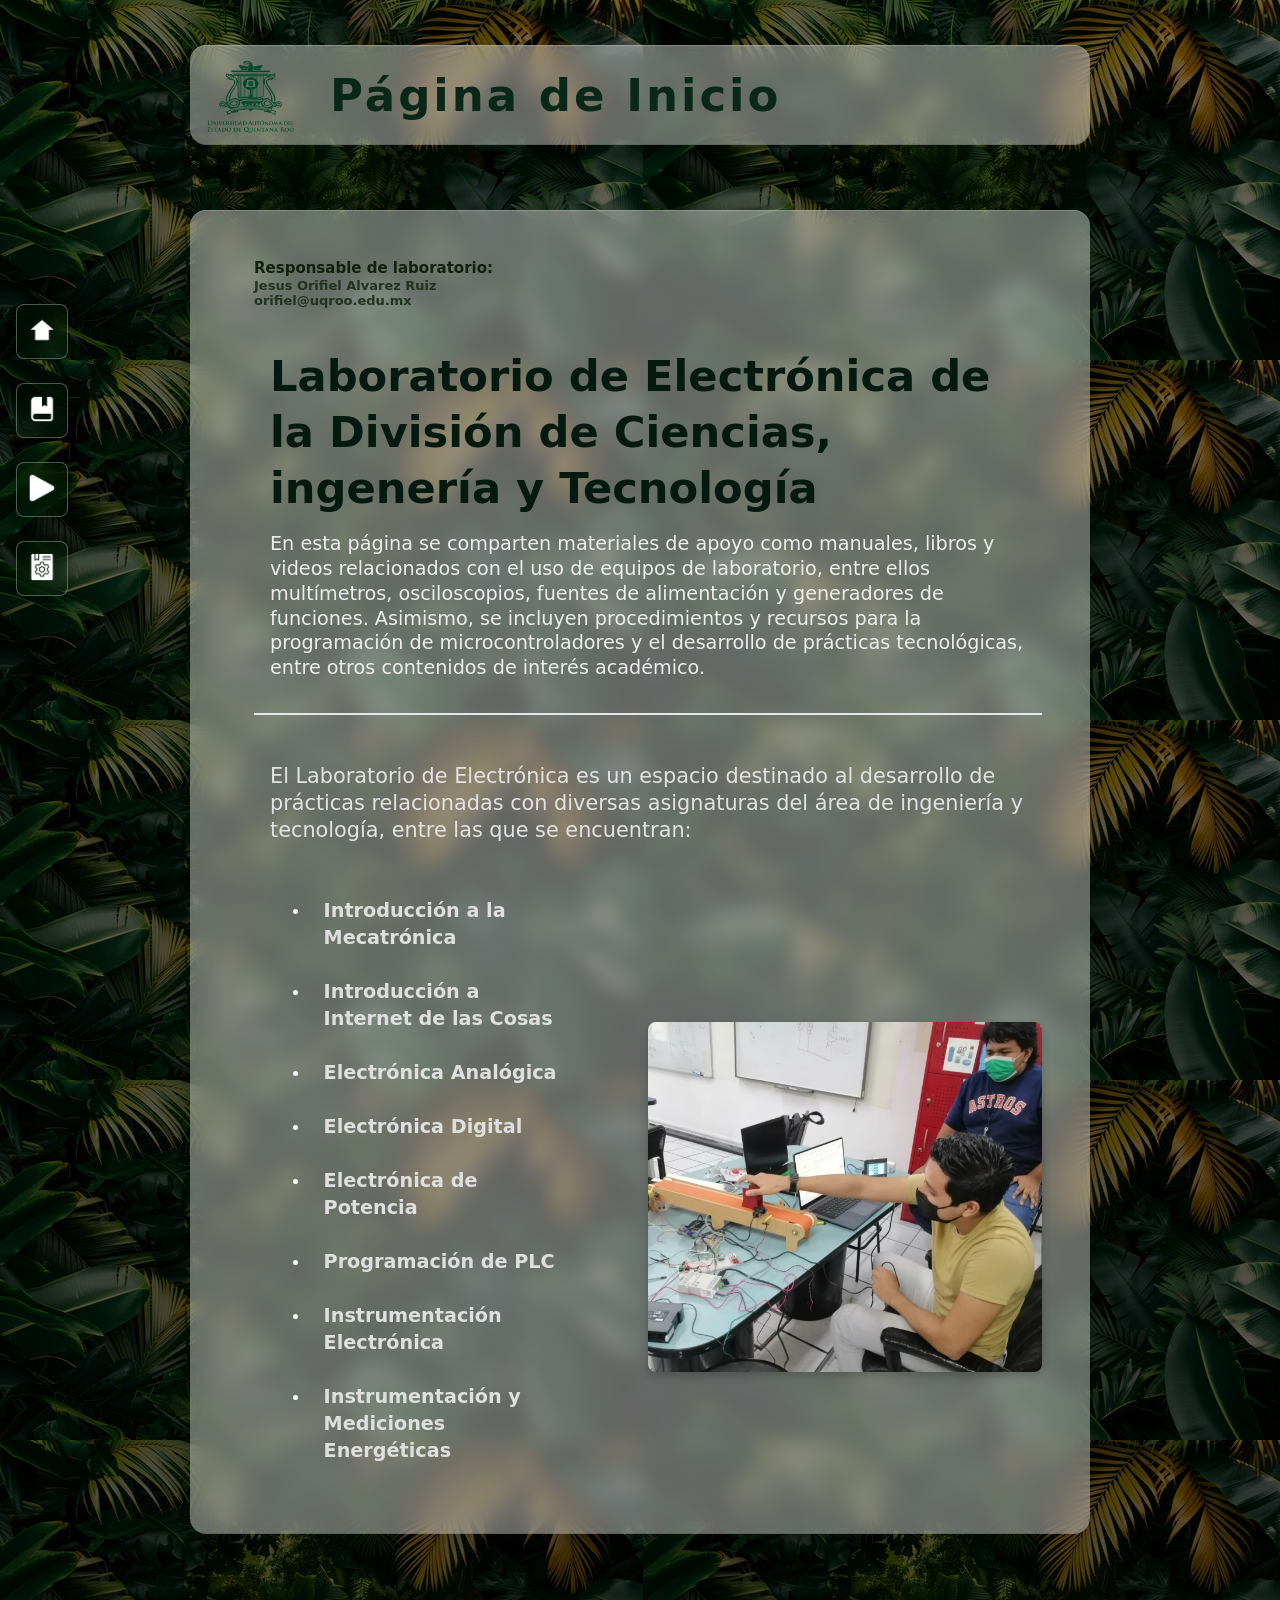
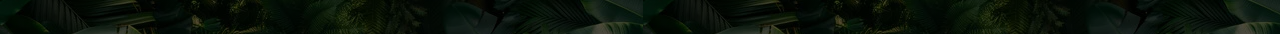
==== index.html @ 5f1400f0 "Initial commit" ====
<!DOCTYPE html>
<html lang="en">
<head>
    <meta charset="UTF-8">
    <meta name="viewport" content="width=device-width, initial-scale=1.0">
    <title>Document</title>
    <link rel="stylesheet" href="CSS/index.css">
    <link rel="stylesheet" href="CSS/share.css">
    <script src="JS/index.js"></script>
    <script src="JS/share.js"></script>

</head>


<header>
    <div class="inicio-header">
        <img src="assets/uqrooGreen.png" alt="">
        <h1>Página de Inicio</h1>

    </div>
</header>

<body>
    <div id="sidebar-placeholder"></div>

   
    <div class="container">
        <div style="line-height: 20px; font-size: 15px; font-weight: 900; color: rgb(17, 34, 14);"><p>Responsable de laboratorio:</p></div>
        <p style="font-size: 13px; font-weight: 700; color: rgb(34, 51, 32);">Jesus Orifiel Alvarez Ruiz</p>
        <p style="font-size: 13px; font-weight: 700; color: rgb(34, 51, 32);">orifiel@uqroo.edu.mx</p>
        
    <div class="header">
        <h1>Laboratorio de Electrónica de la División de Ciencias, ingenería y Tecnología</h1>
        <h3>En esta página se comparten materiales de apoyo como manuales, libros y videos relacionados con el uso de equipos de laboratorio, entre ellos multímetros, osciloscopios, fuentes de alimentación y generadores de funciones.
Asimismo, se incluyen procedimientos y recursos para la programación de microcontroladores y el desarrollo de prácticas tecnológicas, entre otros contenidos de interés académico.</h3>
    </div>
    <div class="centered-text">
        <p>
El Laboratorio de Electrónica es un espacio destinado al desarrollo de prácticas relacionadas con diversas asignaturas del área de ingeniería y tecnología, entre las que se encuentran:</p>

    </div>
   
     <div class="row-container">

    <div class="information-form">

        <ul class="card">
            <li><h4>Introducción a la Mecatrónica</h4></li>
            <li><h4>Introducción a Internet de las Cosas</h4></li>
            <li><h4>Electrónica Analógica</h4></li>
            <li><h4>Electrónica Digital</h4></li>
            <li><h4>Electrónica de Potencia</h4></li>
            <li><h4>Programación de PLC</h4></li>
            <li><h4>Instrumentación Electrónica</h4></li>
            <li><h4>Instrumentación y Mediciones Energéticas</h4></li>
        </ul>

    </div>

    <div class="column-container" >
        <div class="slider">
            <div class="slide"><img src="assets/foto1.jpg" alt="Slide 1"></div>
            <div class="slide"><img src="assets/foto2.jpg" alt="Slide 2"></div>
            <div class="slide"><img src="assets/foto3.jpg" alt="Slide 3"></div>
            <div class="slide"><img src="assets/foto4.jpg" alt="Slide 4"></div>
            <div class="slide"><img src="assets/foto5.jpg" alt="Slide 5"></div>
            <div class="slide"><img src="assets/foto1.jpg" alt="Slide 1"></div>
        </div>
    </div>   

    </div>
    
    </div>
</div>
    
</body>

</html>
---- CSS/index.css ----
.information-form {
        
        display: flex;
        flex-direction: column;
        gap: 0.6rem;
        flex: 1;
    }

    .centered-text{
    margin-left: auto;
    margin-right: auto;
    padding: 1rem 1rem 2rem 1rem;
    flex: 1;
    max-width: 1100px;

    }
   
    .centered-text p{
        
         font-size: 1.3rem;
        font-weight: 400;
        text-align: start;
        color:  #e2e2e2;
        line-height: 1.3;
    }

    .column-container {
        position: relative;
        overflow: hidden;
        flex-shrink: 0;
        width: 50%;
        border-radius: 0.5rem;
        align-self: center;
        margin-top: 2rem;
        box-shadow: 0 4px 8px 0 rgba(0,0,0,0.2);
    }



    .slider {
    display: flex;
    transition: transform 0.8s ease-in-out;
    }

    .slide {
        
        min-width: 100%;
        flex-shrink: 0;
        width: 0;

    }

     

    .slide img {
        width: 100%;
        
        height: 350px;
        object-fit: cover;
        object-position: center;
        display: block;
    }


    
        .card {
            padding: 0.5rem 1rem;
            list-style-type: disc;
            margin-left: 40px;
        }
        .card li{
           color: white;
        }

        

        .card h4 {
            font-size: 1.2rem;
            font-weight: 600;
            color: #dfdfdf;
            
            line-height: 1.4;
            padding: 0.85rem ;
            
        }



        /* ── Photo strip ── */
        .row-container {
            display: flex;
            gap: clamp(1rem, 4vw, 5.75rem);
            flex-wrap: wrap;
        }
---- CSS/share.css ----
*{
        margin: 0;
        padding: 0;
    }

    body{
  background: linear-gradient(rgba(0, 0, 0, 0.562), rgba(0, 0, 0, 0.662)),
              url('../assets/background.png');
    background-blend-mode: darken;
    display: flex;
    justify-content: center;
    min-height: 100vh;
    font-family: 'Inter', system-ui, -apple-system, sans-serif;
    }

    header{
        width: 100%;
        position:absolute;

    }

    .inicio-header{
        color: #092819;

        max-width: 900px;
        width: calc(100% - 2rem);
        margin-top: clamp(0.5rem, 5vh, 70px);
        margin-left: auto;
        margin-right: auto;
        justify-content: start;
        display: flex;
        align-items: center;

         background: rgba(255, 255, 255, 0.389);
           backdrop-filter: blur(10px);
  -webkit-backdrop-filter: blur(10px); /* Safari support */

  /* The glassy box-shadow layering */
  box-shadow:
    /* Outer shadow for depth */
    0 8px 32px rgba(0, 0, 0, 0.2),
    /* Inner top-left highlight (light reflection) */
    inset 0 1px 0 rgba(255, 255, 255, 0.2),
    /* Inner bottom-right shadow (inner depth) */
    inset 0 -1px 0 rgba(0, 0, 0, 0.1);


  border-radius: 16px;
    }

    .inicio-header h1{
        margin-top: 0;
        font-size: clamp(1.2rem, 4vw, 45px);
        margin-left: 30px;
        letter-spacing: clamp(1px, 0.5vw, 3px);
    }

    

    header img{
        width: clamp(55px, 8vw, 100px);
        height: clamp(55px, 8vw, 100px);
        margin-left: 10px;
        flex-shrink: 0;
    }
 

 .header {
        text-align: start;
        padding: 2.5rem 1rem 2rem;
        border-bottom: 2px solid #e5e7eb;
        margin-bottom: 2rem;
    }

    .header h1 {
        font-size: 2.7rem;
        font-weight: 700;
      color: #04190f;
        margin-bottom: 0.95rem;
        line-height: 1.3;
    }

    .header h3 {
        font-size: 1.2rem;
        font-weight: 400;
        color: #ededed;
        margin: 0 auto;
        line-height: 1.3;
    }

.container {
    margin-left: auto;
    margin-right: auto;
    padding: 3rem 3rem 3rem 4rem;
    flex: 1;
    max-width: 900px;
    width: 100%;
    box-sizing: border-box;
    background: rgba(255, 255, 255, 0.389);
           backdrop-filter: blur(10px);
  -webkit-backdrop-filter: blur(10px); /* Safari support */

  /* The glassy box-shadow layering */
  box-shadow:
    /* Outer shadow for depth */
    0 8px 32px rgba(0, 0, 0, 0.2),
    /* Inner top-left highlight (light reflection) */
    inset 0 1px 0 rgba(255, 255, 255, 0.2),
    /* Inner bottom-right shadow (inner depth) */
    inset 0 -1px 0 rgba(0, 0, 0, 0.1);

    margin-top: 210px;
    height: auto;
    min-height: 400px;
    margin-bottom: 100px;
    border-radius: 16px;


    }



   .side-bar {
        position: fixed;
        top: 50%;
        left: 1rem;
        transform: translateY(-50%);
        display: flex;
        flex-direction: column;
        gap: 0.5rem;
        z-index: 100;
    }

    .side-bar ul {
        list-style: none;
        display: flex;
        flex-direction: column;
        gap: 1.5rem;

    }

    .side-bar li {
        display: block;


    }

    .side-bar a {
        display: flex;
        
        justify-content: center;
        padding: 10px;
        background: #178129;
        background: rgba(0, 72, 18, 0.1);
        backdrop-filter: blur(10px);
        -webkit-backdrop-filter: blur(10px); /* Safari support */
        border: 1px solid rgba(255, 255, 255, 0.3);
        box-shadow: 
            0 4px 30px rgba(0, 0, 0, 0.1), /* Outer drop shadow */
            inset 0 0 0 1px rgba(255, 255, 255, 0.1); /* Inner light edge */
        color: #fff;
        text-decoration: none;
        border-radius: 0.5rem;
        font-size: 0.875rem;
        font-weight: 500;
        box-shadow: 0 2px 8px rgba(0,0,0,0.18);
        transition: background 0.2s ease, transform 0.15s ease;
        white-space: nowrap;
        text-align: center;
    }

   

    .side-bar a:hover {
        
    transform: translateY(-2px);
    box-shadow: 
    0 8px 32px rgba(0, 0, 0, 0.224), /* Deeper shadow on hover */
    inset 0 0 0 1px rgba(255, 255, 255, 0.2);
    color: rgb(255, 255, 255);

    }

    .image-container {
    position: relative;
    display: inline-block;
}

    .image-container img{
        filter: brightness(0) invert(1);  
    }


.overlay {
margin-top: 19px;
  position: absolute;
  top: 0; left: 0; width: 100%; height: 100%;
  color: rgb(255, 255, 255);
  display: flex;
  justify-content: center;
  align-items: center;
  opacity: 0;
  font-weight: 800;
  transition: opacity 0.3s ease;
}
.image-container:hover .overlay {
  opacity: 1;

}

      
    /* Tablet */
    @media (max-width: 1024px) {
        .row-container {
            gap: 2rem;
        }

        .column-container {
            width: 45%;
        }

        .header h1 {
            font-size: 2.5rem;
        }

        .header h3 {
            font-size: 1.4rem;
        }
    }

    /* Mobile */
    @media (max-width: 768px) {
        .row-container {
            flex-direction: column;
        }

        .column-container {
            width: 100%;
            transform: none;
            margin-top: 1rem;
        }

        .container {
            margin-left: auto;
            margin-right: auto;
            margin-top: 120px;
            padding: 1.25rem 1rem 5rem;
        }

        .side-bar {
            top: auto;
            bottom: 1rem;
            left: 50%;
            transform: translateX(-50%);
            flex-direction: row;
        }

        .side-bar ul {
            flex-direction: row;
            gap: 1rem;
        }

        .header h1 {
            font-size: 1.6rem;
        }

        .header h3 {
            font-size: 1rem;
        }

        .slide img {
            height: 220px;
        }
    }

    /* Small mobile */
    @media (max-width: 480px) {
        .container {
            margin-top: 100px;
            padding: 1rem 0.75rem 5rem;
            border-radius: 10px;
        }

        .header h1 {
            font-size: 1.3rem;
        }

        .header h3 {
            font-size: 0.9rem;
        }

        .side-bar a {
            padding: 8px;
        }

        .side-bar a img {
            width: 22px !important;
            height: 22px !important;
        }
    }
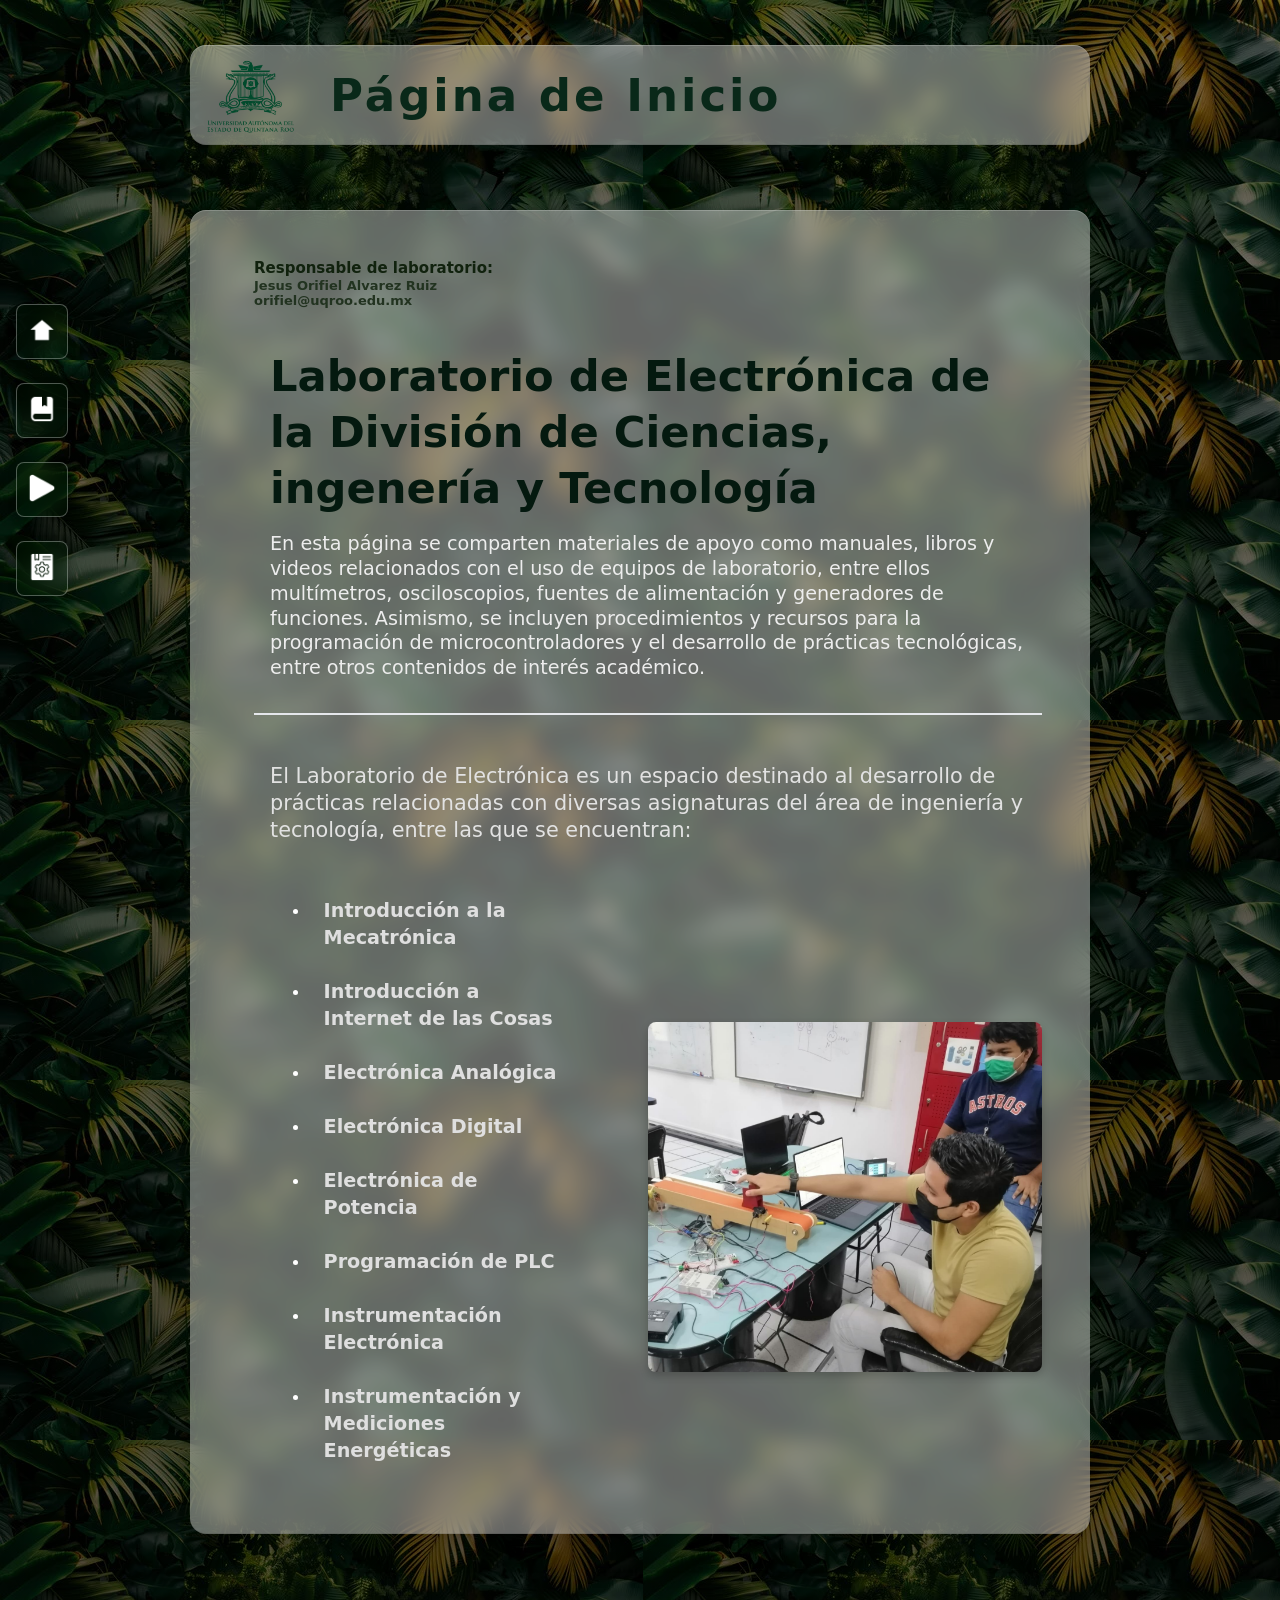
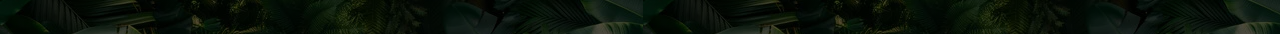
==== commit a315da37: "Fix DS_Store, alt text, lang attribute, and content issues - Remove .DS_Store and add .gitignore to " ====
--- a/index.html
+++ b/index.html
@@ -1,9 +1,10 @@
 <!DOCTYPE html>
-<html lang="en">
+<html lang="es">
 <head>
     <meta charset="UTF-8">
     <meta name="viewport" content="width=device-width, initial-scale=1.0">
-    <title>Document</title>
+    <title>Inicio | Lab. Electrónica UQROO</title>
+    <link rel="icon" type="image/png" href="assets/uqrooGreen.png">
     <link rel="stylesheet" href="CSS/index.css">
     <link rel="stylesheet" href="CSS/share.css">
     <script src="JS/index.js"></script>
@@ -14,7 +15,7 @@
 
 <header>
     <div class="inicio-header">
-        <img src="assets/uqrooGreen.png" alt="">
+        <img src="assets/uqrooGreen.png" alt="Logo UQROO">
         <h1>Página de Inicio</h1>
 
     </div>
